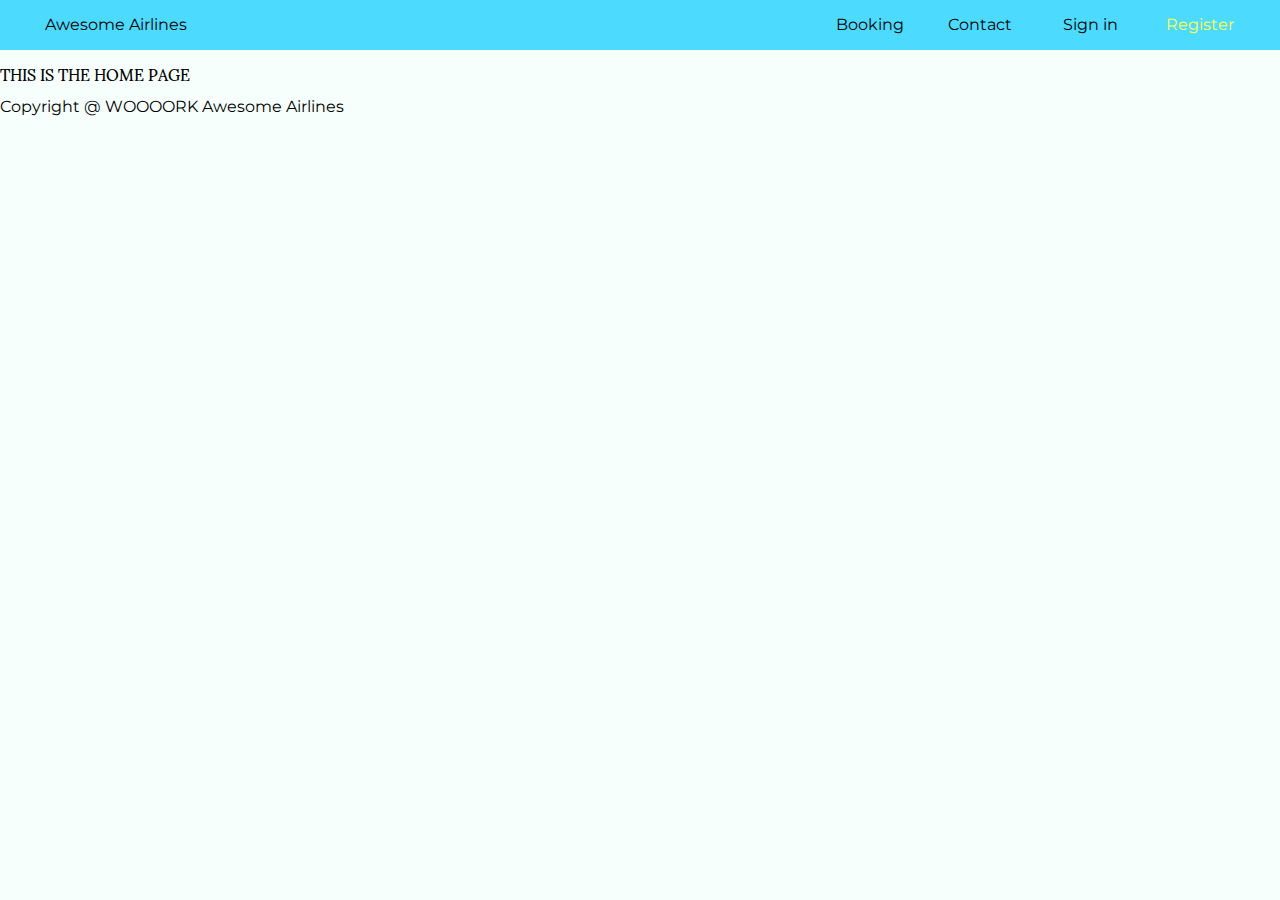
==== AwesomeAirline/AwesomeAirline/HTML/Index.html @ b7061455 "Almost done cleaning up layout, making less cluttered linking, and creating a main layout" ====
﻿<!DOCTYPE html>
<html>
<head>
    <meta charset="utf-8" />
    <title></title>

    <!-- STYLESHEETS -->
    <link rel="stylesheet" type="text/css" href="../CSS/MainStyle.css" />
    <!-- JAVASCRIPT -->

    <!-- LIBRARY -->
    <script src="https://ajax.googleapis.com/ajax/libs/jquery/3.4.0/jquery.min.js"></script>

    <script>
        $(function () {
            $(".header").load("Header.html");
        });
        $(function () {
            $(".footer").load("Footer.html");
        });
    </script>
</head>
<body>
    <div class="header"></div>
    <div class="main-layout">
        THIS IS THE HOME PAGE
    </div>
    <div class="footer"></div>
</body>
</html>
---- AwesomeAirline/AwesomeAirline/CSS/MainStyle.css ----
﻿* {
    margin: 0;
    padding: 0;
}
body {
    background-color: #F7FFFC;
    margin: auto;
}
.main-layout {
    font-family: 'Sumana', serif;
}
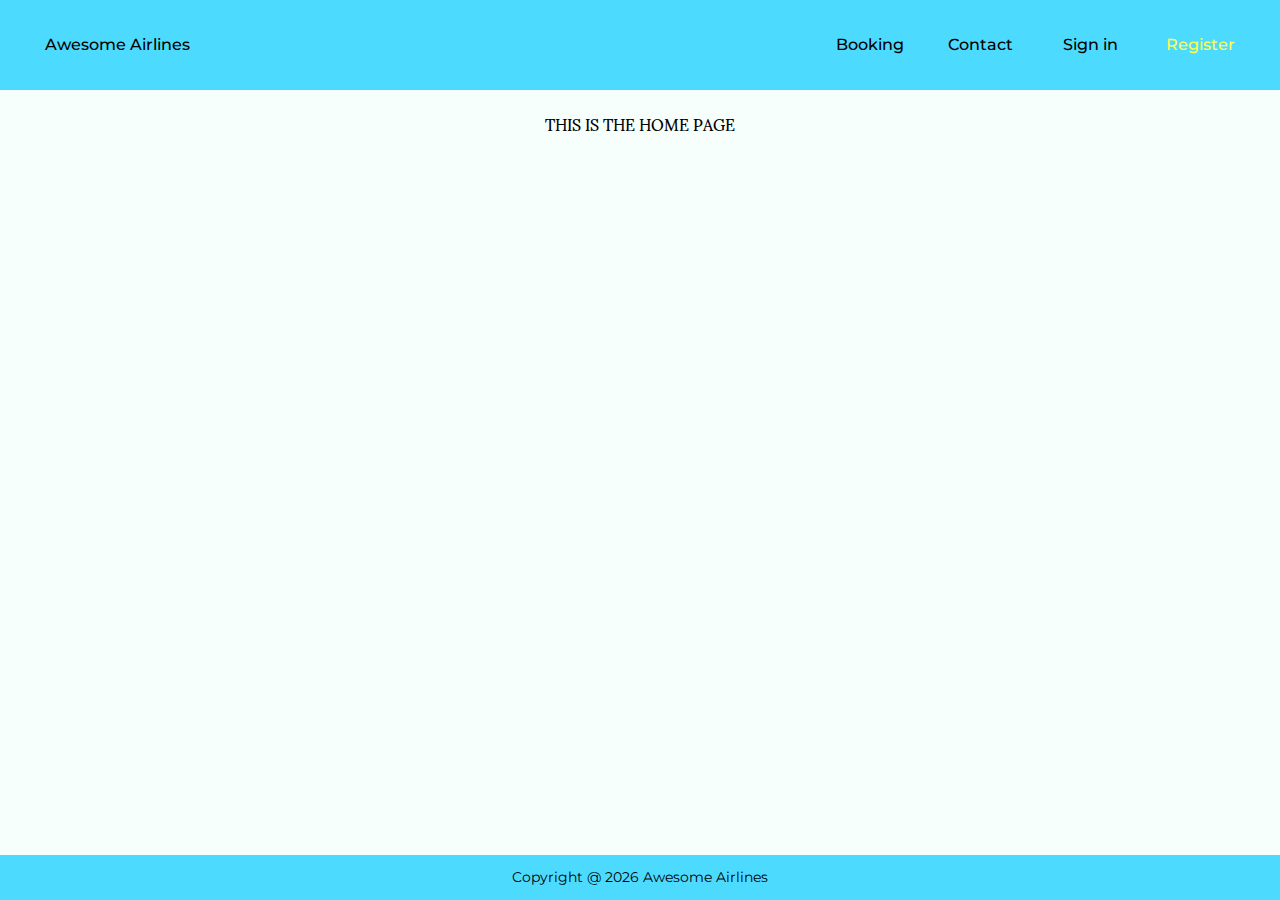
==== commit 42d74027: "Fixing header and footer and adding media queries" ====
--- a/AwesomeAirline/AwesomeAirline/HTML/Index.html
+++ b/AwesomeAirline/AwesomeAirline/HTML/Index.html
@@ -21,10 +21,44 @@
     </script>
 </head>
 <body>
-    <div class="header"></div>
     <div class="main-layout">
-        THIS IS THE HOME PAGE
+        <div class="header"></div>
+        <div class="content">
+            THIS IS THE HOME PAGE
+        </div>
+        <div class="footer"></div>
     </div>
-    <div class="footer"></div>
+    <!--<div id="main">
+        <div id="head"></div>
+        <div id="mainer">
+            <div id="actual">adsadsada</div>
+        </div>
+        <div id="foot"></div>
+    </div>-->
 </body>
-</html>+</html>
+<style>
+    #main {
+        display: flex;
+        flex-direction: column;
+        min-height: 100vh;
+    }
+    #head {
+        min-height: 10vh;
+        background-color: olive;
+    }
+    #mainer {
+        min-height: 80vh;
+        background-color: firebrick;
+        /*margin: 25px auto 25px;*/
+        padding: 25px;
+    }
+    #actual {
+        padding: 50px;
+        background-color: slategrey;
+    }
+    #foot {
+        background-color: deepskyblue;
+        min-height: 10vh;
+    }
+</style>--- a/AwesomeAirline/AwesomeAirline/CSS/MainStyle.css
+++ b/AwesomeAirline/AwesomeAirline/CSS/MainStyle.css
@@ -3,9 +3,25 @@
     padding: 0;
 }
 body {
+    height: 100%;
     background-color: #F7FFFC;
     margin: auto;
 }
 .main-layout {
     font-family: 'Sumana', serif;
+    text-align: center;
+    display: flex;
+    flex-direction: column;
+    min-height: 100vh;
 }
+.content {
+    min-height: 80vh;
+    padding: 10px;
+}
+
+@media screen and (max-width: 710px){
+    .content {
+        padding: 0;
+        min-height: 0;
+    }
+}
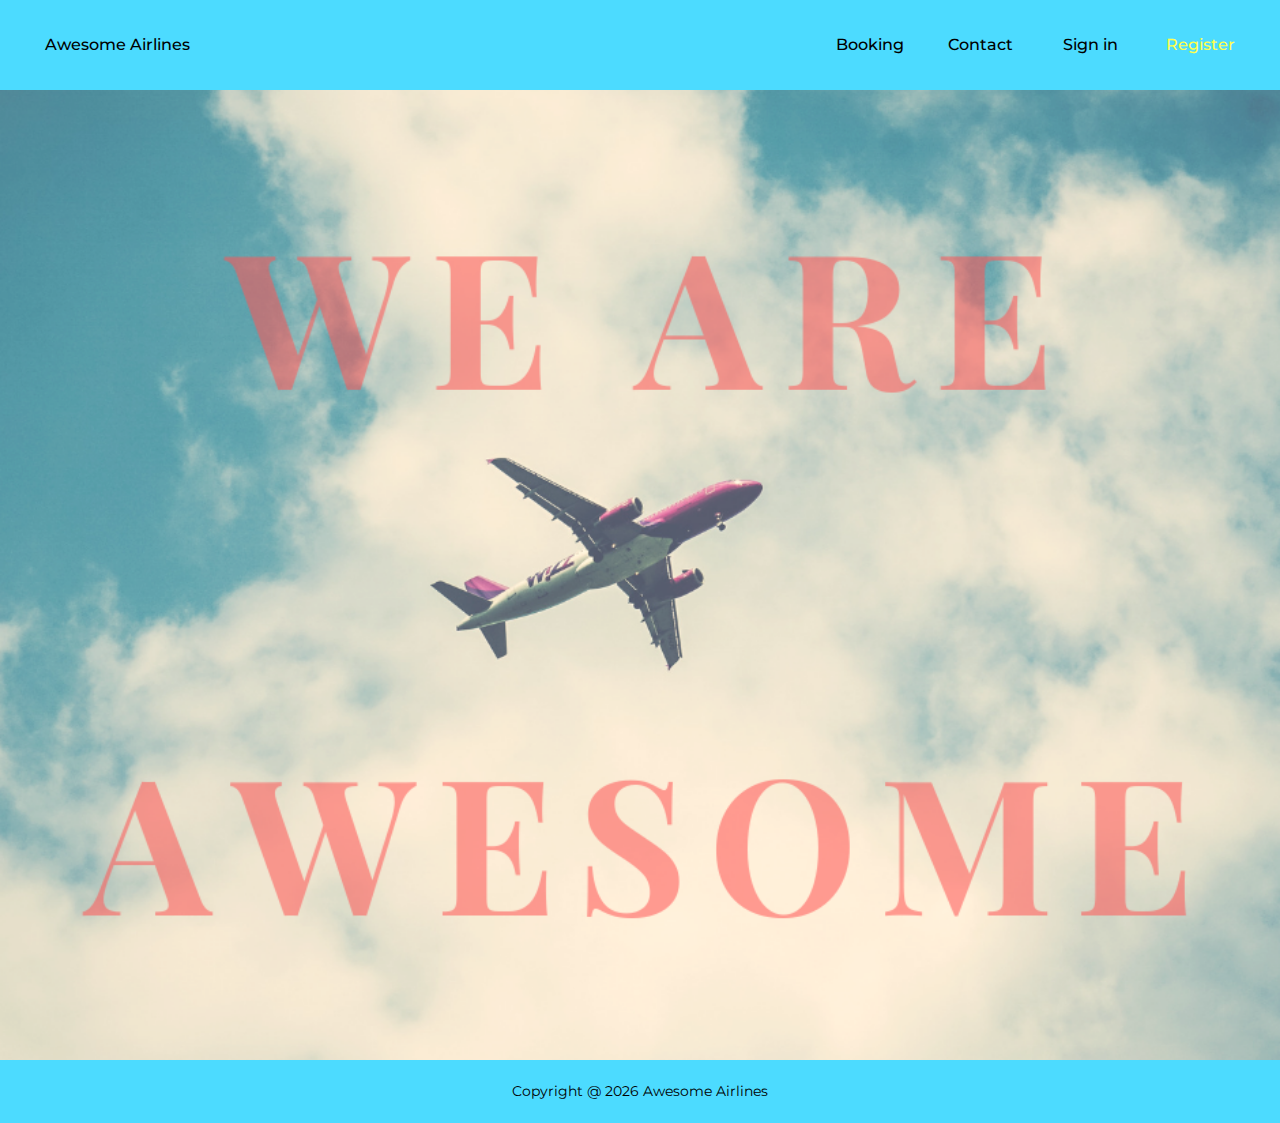
==== commit c6a7b6d2: "Added homepage style" ====
--- a/AwesomeAirline/AwesomeAirline/HTML/Index.html
+++ b/AwesomeAirline/AwesomeAirline/HTML/Index.html
@@ -23,42 +23,14 @@
 <body>
     <div class="main-layout">
         <div class="header"></div>
-        <div class="content">
-            THIS IS THE HOME PAGE
+        <div class="content" 
+             style="background-image: url('../we are awesome.png'); 
+             background-size:cover; 
+             background-position: center; 
+             height: 100%; 
+             padding: 125px;">
         </div>
         <div class="footer"></div>
     </div>
-    <!--<div id="main">
-        <div id="head"></div>
-        <div id="mainer">
-            <div id="actual">adsadsada</div>
-        </div>
-        <div id="foot"></div>
-    </div>-->
 </body>
 </html>
-<style>
-    #main {
-        display: flex;
-        flex-direction: column;
-        min-height: 100vh;
-    }
-    #head {
-        min-height: 10vh;
-        background-color: olive;
-    }
-    #mainer {
-        min-height: 80vh;
-        background-color: firebrick;
-        /*margin: 25px auto 25px;*/
-        padding: 25px;
-    }
-    #actual {
-        padding: 50px;
-        background-color: slategrey;
-    }
-    #foot {
-        background-color: deepskyblue;
-        min-height: 10vh;
-    }
-</style>--- a/AwesomeAirline/AwesomeAirline/CSS/MainStyle.css
+++ b/AwesomeAirline/AwesomeAirline/CSS/MainStyle.css
@@ -1,14 +1,10 @@
-﻿* {
-    margin: 0;
-    padding: 0;
-}
-body {
+﻿body {
     height: 100%;
     background-color: #F7FFFC;
     margin: auto;
 }
 .main-layout {
-    font-family: 'Sumana', serif;
+    font-family: 'Kameron', serif;
     text-align: center;
     display: flex;
     flex-direction: column;
@@ -19,9 +15,9 @@
     padding: 10px;
 }
 
-@media screen and (max-width: 710px){
+@media screen and (max-width: 715px){
     .content {
         padding: 0;
-        min-height: 0;
+        min-height: 100vh;
     }
-}
+}